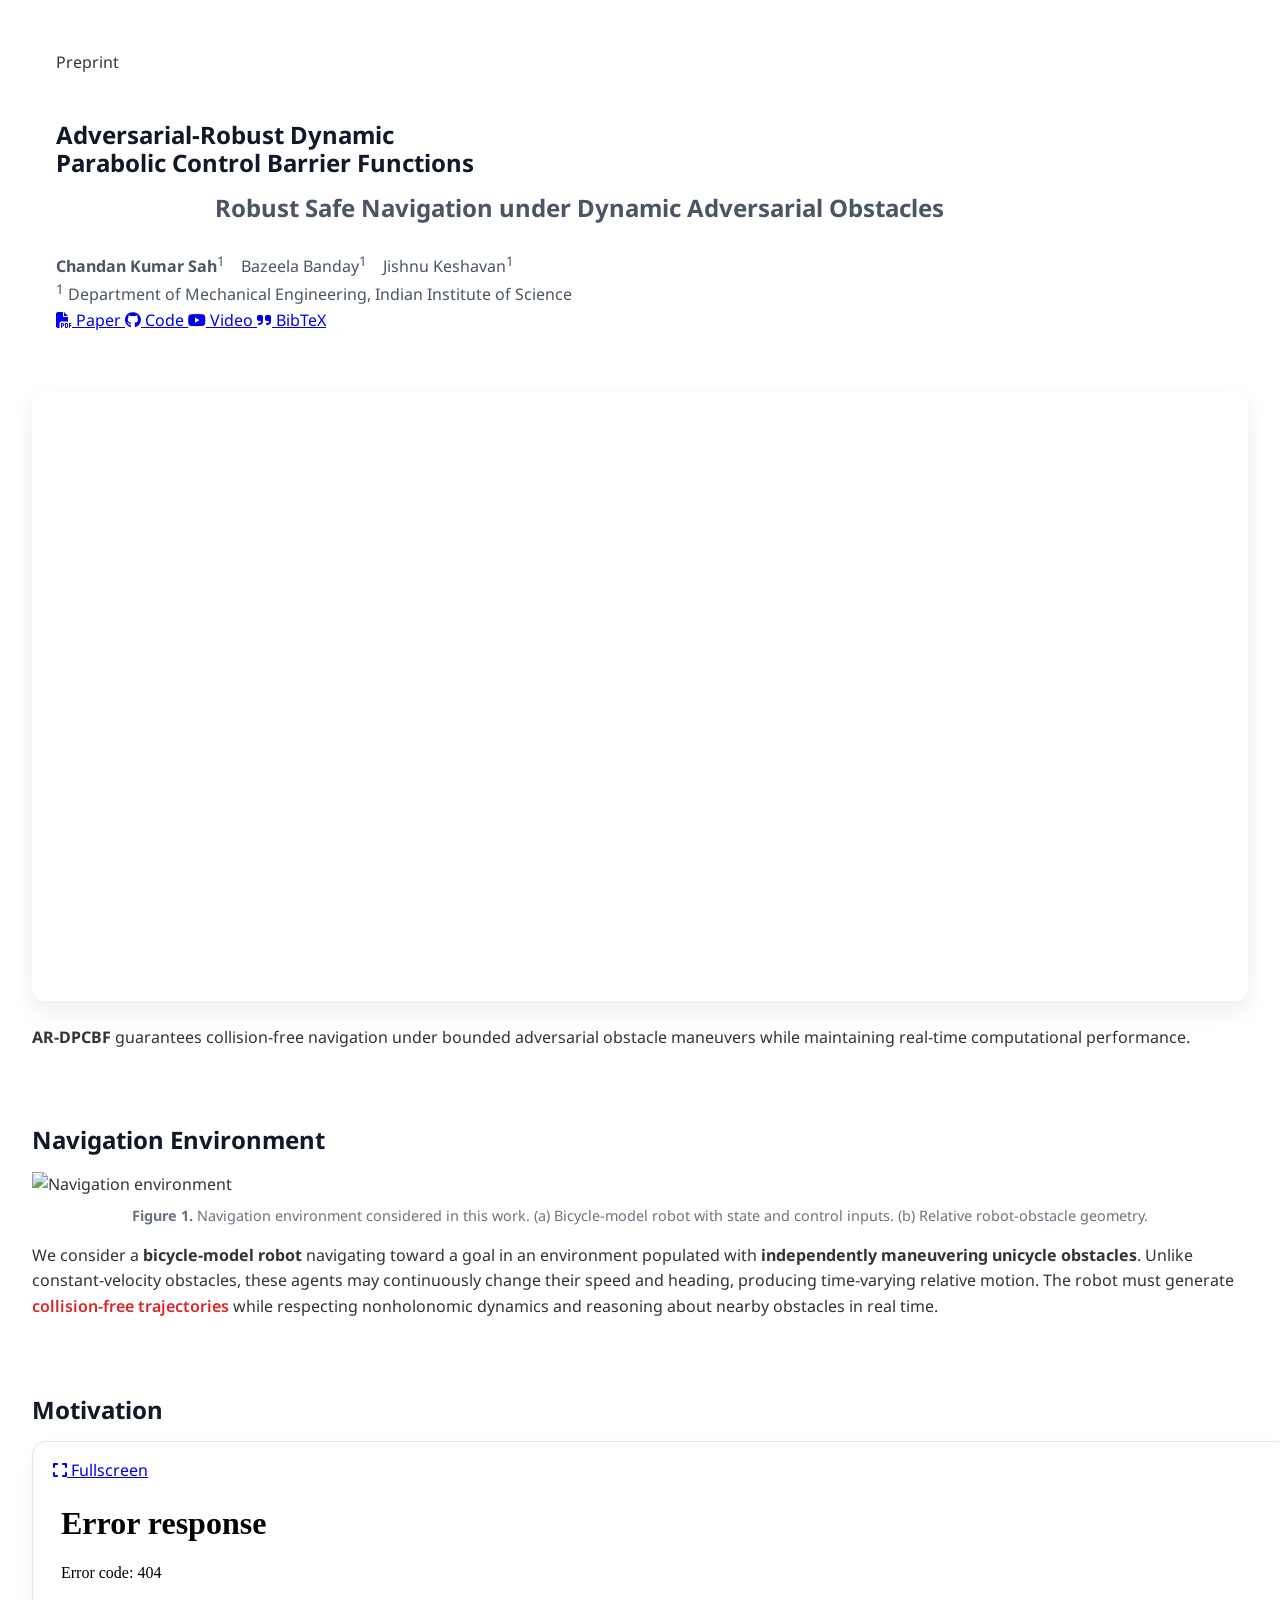
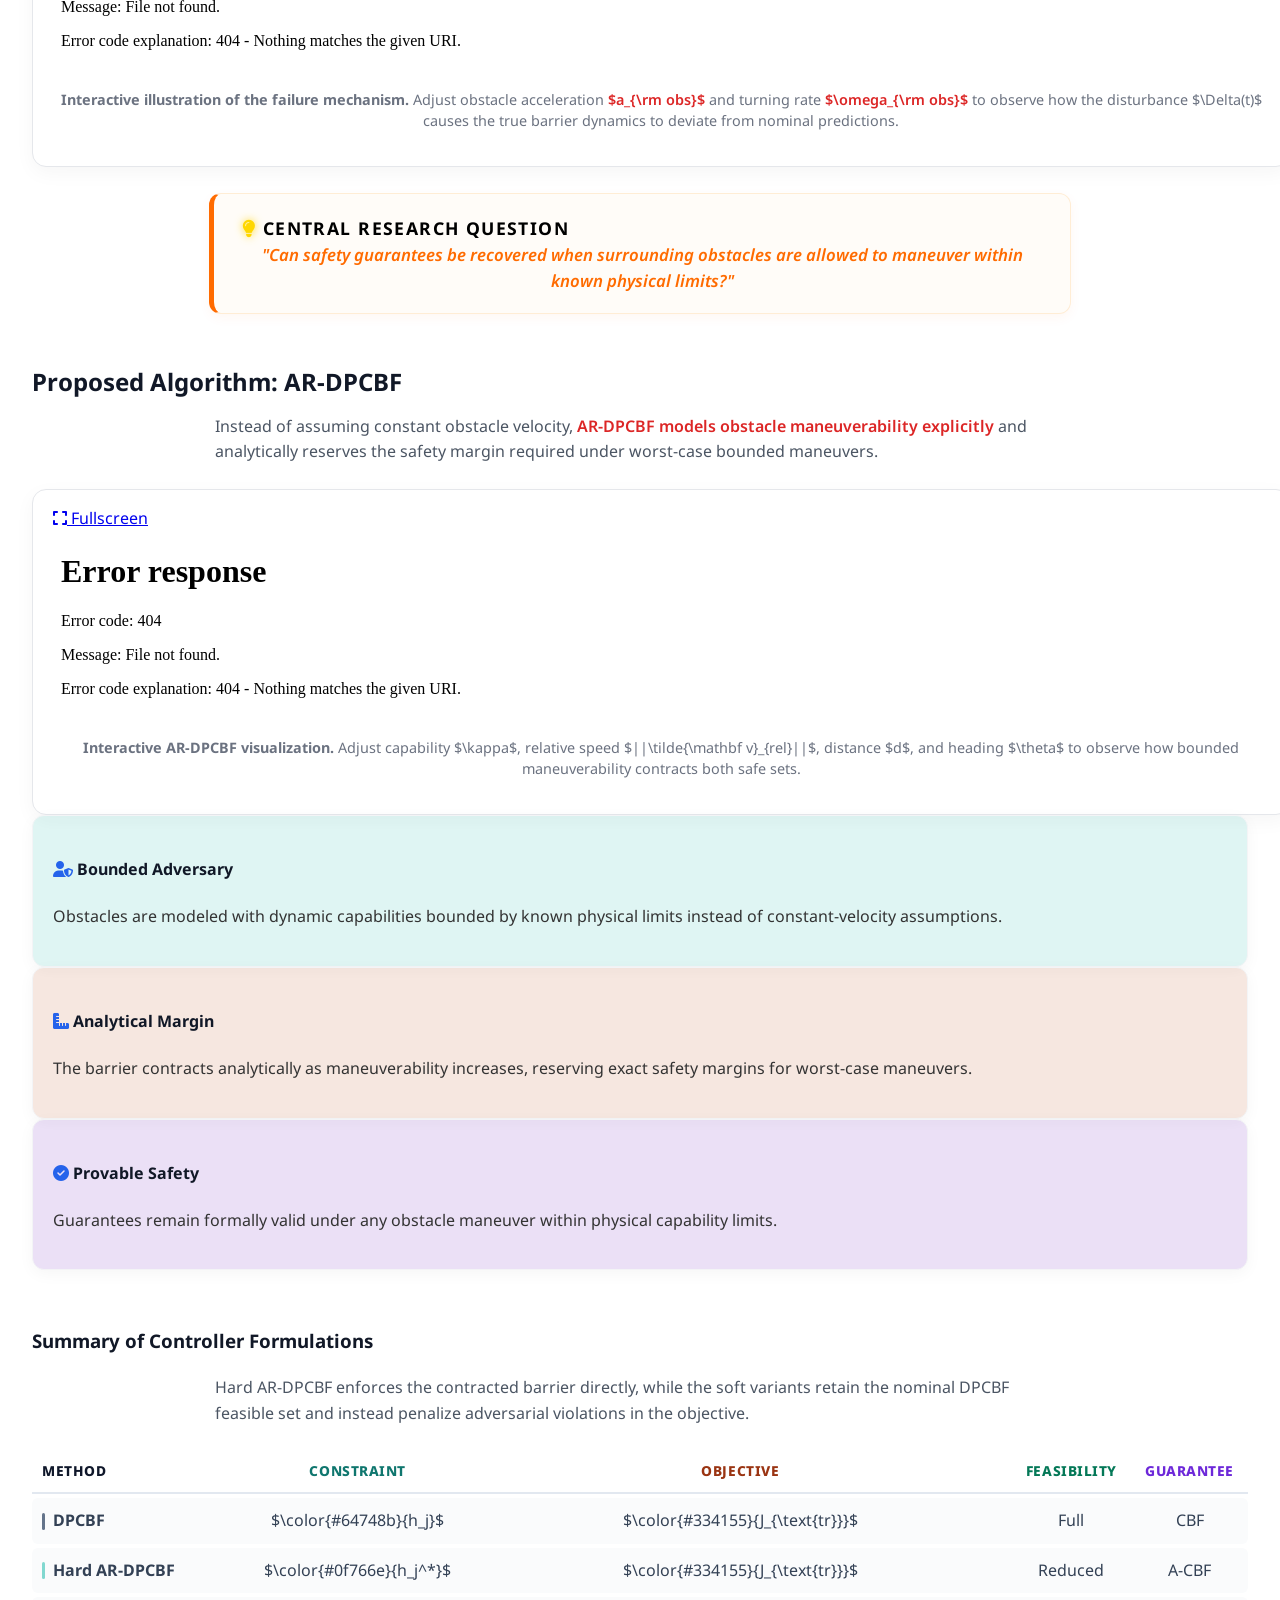
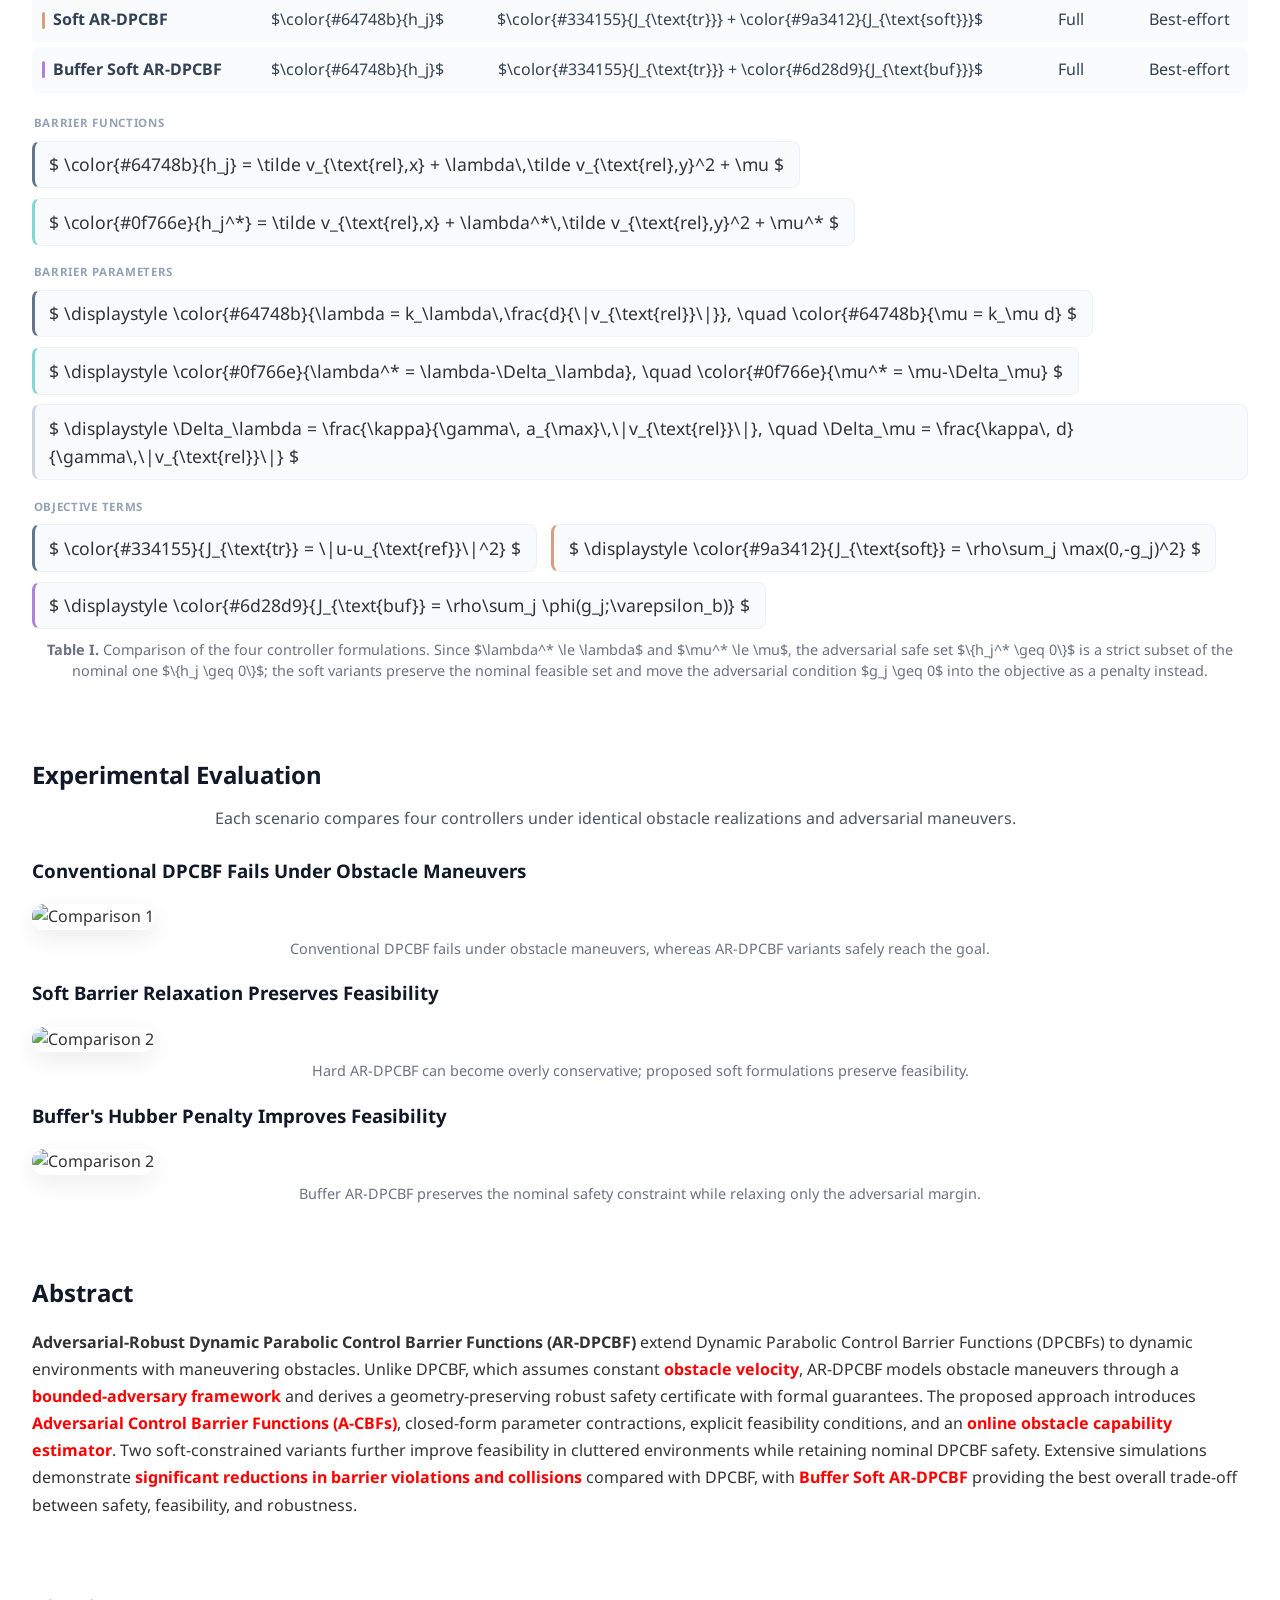
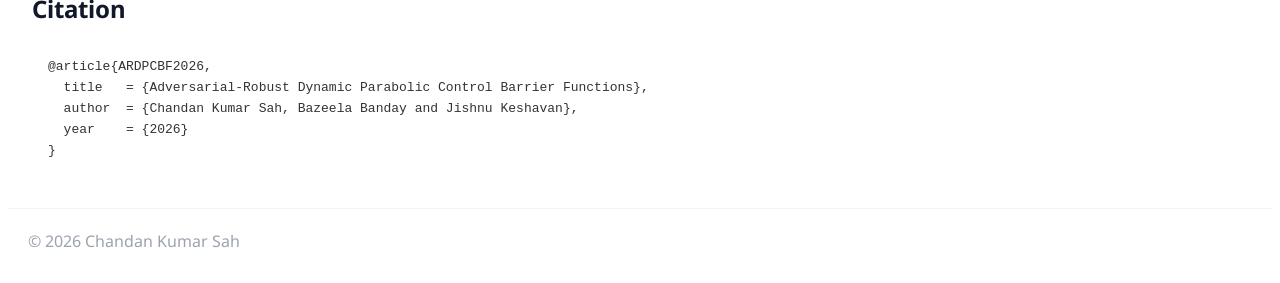
==== index2.html @ af4da51c "Initial project page" ====
<!DOCTYPE html>
<html lang="en">

<head>
    <!-- MathJax -->
    <script>
    window.MathJax = {
      tex: {
        inlineMath: [['$', '$'], ['\\(', '\\)']],
        displayMath: [['$$', '$$'], ['\\[', '\\]']]
      },
      svg: {
        fontCache: 'global'
      }
    };
    </script>
    
    <script
      id="MathJax-script"
      async
      src="https://cdn.jsdelivr.net/npm/mathjax@3/es5/tex-svg.js">
    </script>

    <meta charset="UTF-8">
    <meta name="viewport" content="width=device-width, initial-scale=1">

    <title>Adversarial-Robust Dynamic Parabolic Control Barrier Functions</title>

    <meta name="description"
          content="Project page for Adversarial-Robust Dynamic Parabolic Control Barrier Functions">

    <!-- Fonts -->
    <link href="https://fonts.googleapis.com/css?family=Google+Sans|Noto+Sans|Castoro" rel="stylesheet">

    <!-- Bulma -->
    <link rel="stylesheet" href="https://cdn.jsdelivr.net/npm/bulma@0.9.4/css/bulma.min.css">

    <!-- Font Awesome -->
    <link rel="stylesheet" href="https://cdnjs.cloudflare.com/ajax/libs/font-awesome/6.6.0/css/all.min.css">

    <!-- Academicons -->
    <link rel="stylesheet" href="https://cdn.jsdelivr.net/gh/jpswalsh/academicons@1/css/academicons.min.css">

    <!-- Custom CSS -->
    <link rel="stylesheet" href="static/css/style.css">

    <!-- Controller Variants Table (scoped styles) -->
    <style>
        .cv-table-wrap {
            margin-top: 3.5rem;
        }

        .cv-table {
            width: 100%;
            border-collapse: separate;
            border-spacing: 0 4px;
        }

        .cv-table th {
            font-weight: 800;
            text-transform: uppercase;
            font-size: 0.86rem;
            letter-spacing: 0.04em;
            border-bottom: 2px solid #e2e8f0;
            padding: 6px 10px 10px 10px;
            text-align: center;
        }

        .cv-table th.cv-col-method { text-align: left; color: #0f172a; }
        .cv-table th.cv-col-constraint { color: #0f766e; }
        .cv-table th.cv-col-objective { color: #9a3412; }
        .cv-table th.cv-col-feasibility { color: #047857; }
        .cv-table th.cv-col-guarantee { color: #6d28d9; }

        .cv-table td {
            padding: 10px 10px;
            vertical-align: middle;
            text-align: center;
            color: #334155;
            font-size: 1rem;
            background-color: #fafbfc;
        }

        .cv-table tbody tr td:first-child { border-top-left-radius: 6px; border-bottom-left-radius: 6px; text-align: left; }
        .cv-table tbody tr td:last-child { border-top-right-radius: 6px; border-bottom-right-radius: 6px; }

        .cv-method-cell { display: flex; align-items: center; gap: 8px; }
        .cv-bar { width: 3px; height: 17px; border-radius: 2px; flex-shrink: 0; }
        .cv-bar.dpcbf { background-color: #64748b; }
        .cv-bar.hard  { background-color: rgb(129, 216, 208); }
        .cv-bar.soft  { background-color: rgb(217, 158, 130); }
        .cv-bar.buf   { background-color: rgb(174, 130, 217); }

        .cv-eq-group {
            display: flex;
            flex-wrap: wrap;
            gap: 0.6rem 0.9rem;
            margin-bottom: 0.6rem;
        }

        .cv-eq-pill {
            background: #f8fafc;
            border: 1px solid #eef1f5;
            border-radius: 8px;
            padding: 0.55rem 0.9rem;
            font-size: 1.1rem;
            line-height: 1.6;
            display: flex;
            align-items: center;
        }

        .cv-eq-pill.dpcbf { border-left: 3px solid #64748b; }
        .cv-eq-pill.hard  { border-left: 3px solid rgb(129, 216, 208); }
        .cv-eq-pill.soft  { border-left: 3px solid rgb(217, 158, 130); }
        .cv-eq-pill.buf   { border-left: 3px solid rgb(174, 130, 217); }
        .cv-eq-pill.neutral { border-left: 3px solid #cbd5e1; }

        .cv-section-label {
            font-size: 0.72rem;
            font-weight: 700;
            text-transform: uppercase;
            letter-spacing: 0.06em;
            color: #94a3b8;
            margin: 1.1rem 0 0.5rem 0.1rem;
        }
    </style>
</head>

<body>

<!-- HERO -->
<section class="hero section-compact">
    <div class="hero-body">
        <div class="container is-max-desktop has-text-centered">
            <span class="tag is-info is-medium is-rounded">Preprint</span>
            <br><br>

            <h1 class="title is-1 publication-title">
                Adversarial-Robust Dynamic<br>Parabolic Control Barrier Functions
            </h1>

            <h2 class="subtitle is-4">
                Robust Safe Navigation under Dynamic Adversarial Obstacles
            </h2>

            <!-- Authors -->
            <div class="is-size-5 publication-authors">
                <span class="author-block"><strong>Chandan Kumar Sah</strong><sup>1</sup></span>
                &nbsp;&nbsp;
                <span class="author-block">Bazeela Banday<sup>1</sup></span>
                &nbsp;&nbsp;
                <span class="author-block">Jishnu Keshavan<sup>1</sup></span>
            </div>

            <div class="is-size-5 publication-authors mt-2">
                <sup>1</sup> Department of Mechanical Engineering, Indian Institute of Science
            </div>

            <!-- Buttons -->
            <div class="buttons is-centered mt-4">
                <a href="#" class="button is-dark is-rounded">
                    <span class="icon"><i class="fas fa-file-pdf"></i></span>
                    <span>Paper</span>
                </a>
                <a href="#" class="button is-dark is-rounded">
                    <span class="icon"><i class="fab fa-github"></i></span>
                    <span>Code</span>
                </a>
                <a href="#" class="button is-dark is-rounded">
                    <span class="icon"><i class="fab fa-youtube"></i></span>
                    <span>Video</span>
                </a>
                <a href="#citation" class="button is-dark is-rounded">
                    <span class="icon"><i class="fas fa-quote-right"></i></span>
                    <span>BibTeX</span>
                </a>
            </div>
        </div>
    </div>
</section>

<!-- HERO VIDEO -->
<section class="section section-compact pt-0">
    <div class="container is-max-desktop">
        <video class="teaser-video" autoplay muted loop playsinline preload="auto">
            <source src="static/videos/hero_buffer.mp4" type="video/mp4">
            Your browser does not support the video tag.
        </video>
        <p class="has-text-centered is-size-5 mt-3">
            <strong>AR-DPCBF</strong> guarantees collision-free navigation under bounded adversarial obstacle maneuvers while maintaining real-time computational performance.
        </p>
    </div>
</section>

<!-- NAVIGATION ENVIRONMENT -->
<section class="section section-compact" id="problem-setup">
    <div class="container is-max-desktop">
        <h2 class="title is-3 has-text-centered">Navigation Environment</h2>
        <div class="columns is-vcentered">
            <!-- Figure -->
            <div class="column is-6">
                <img src="static/images/bicycle_kinematics_combined.png" alt="Navigation environment">
                <p class="figure-caption">
                    <strong>Figure 1.</strong> Navigation environment considered in this work.
                    (a) Bicycle-model robot with state and control inputs.
                    (b) Relative robot-obstacle geometry.
                </p>
            </div>

            <!-- Text -->
            <div class="column is-6">
                <p class="content is-medium has-text-justified">
                    We consider a <strong>bicycle-model robot</strong> navigating toward a goal in an environment populated with <strong>independently maneuvering unicycle obstacles</strong>. Unlike constant-velocity obstacles, these agents may continuously change their speed and heading, producing time-varying relative motion. The robot must generate <span class="highlight">collision-free trajectories</span> while respecting nonholonomic dynamics and reasoning about nearby obstacles in real time.
                </p>
            </div>
        </div>
    </div>
</section>

<!-- MOTIVATION TITLE & INTERACTIVE MOTIVATION -->
<section class="section section-compact pt-5" id="motivation">
    <div class="container is-max-desktop">
        <h2 class="title is-3 has-text-centered mb-5">Motivation</h2>
        <div class="interactive-card">
            <div class="level is-mobile mb-2">
                <div class="level-left"></div>
                <div class="level-right">
                    <a href="static/interactive/motivation_updated.html" target="_blank" class="button is-light is-small is-rounded">
                        <span class="icon"><i class="fas fa-expand"></i></span>
                        <span>Fullscreen</span>
                    </a>
                </div>
            </div>

            <iframe src="static/interactive/motivation_updated.html" class="interactive-frame" scrolling="no" style="overflow: hidden;" loading="lazy"></iframe>

            <p class="figure-caption mt-3">
                <strong>Interactive illustration of the failure mechanism.</strong> Adjust obstacle acceleration <span class="highlight">$a_{\rm obs}$</span> and turning rate <span class="highlight">$\omega_{\rm obs}$</span> to observe how the disturbance $\Delta(t)$ causes the true barrier dynamics to deviate from nominal predictions.
            </p>
        </div>
    </div>
</section>

<!-- HIGHLIGHTED CENTRAL QUESTION CALLOUT -->
<section class="section py-5">
    <div class="container is-max-desktop">
        <div class="question-callout py-5 my-4">
            <div class="has-text-centered mb-3">
                <span class="uppercase-label" style="color: #000000; font-size: 1.1rem;">
                    <i class="fas fa-lightbulb mr-2" style="color: #FFD700; text-shadow: 0 0 8px rgba(255, 215, 0, 0.8);"></i> Central Research Question
                </span>
            </div>
            <h3 class="callout-question has-text-centered" style="color: #000000; font-size: 1.65rem; line-height: 1.5;">
                "Can safety guarantees be recovered when surrounding obstacles are allowed to maneuver within known physical limits?"
            </h3>
        </div>
    </div>
</section>

<!-- PROPOSED ALGORITHM: AR-DPCBF -->
<section class="section section-compact py-6" id="insight">
    <div class="container is-max-desktop">
        <h2 class="title is-3 has-text-centered mb-5" style="margin-top: 1.5rem;">Proposed Algorithm: AR-DPCBF</h2>
        <p class="subtitle has-text-centered insight-subtitle mb-6" style="line-height: 1.6;">
            Instead of assuming constant obstacle velocity, <span class="highlight">AR-DPCBF models obstacle maneuverability explicitly</span> and analytically reserves the safety margin required under worst-case bounded maneuvers.
        </p>

        <!-- Interactive Visualization Card -->
        <div class="interactive-card">
            <div class="level is-mobile mb-2">
                <div class="level-left"></div>
                <div class="level-right">
                    <a href="static/interactive/ar_dpcbf_variation_embed_updated.html" target="_blank" class="button is-light is-small is-rounded">
                        <span class="icon"><i class="fas fa-expand"></i></span>
                        <span>Fullscreen</span>
                    </a>
                </div>
            </div>

            <iframe src="static/interactive/ar_dpcbf_variation_embed_updated.html" class="interactive-frame frame-large" scrolling="no" style="overflow: hidden;" loading="lazy"></iframe>

            <p class="figure-caption mt-3">
                <strong>Interactive AR-DPCBF visualization.</strong> Adjust capability $\kappa$, relative speed $||\tilde{\mathbf v}_{rel}||$, distance $d$, and heading $\theta$ to observe how bounded maneuverability contracts both safe sets.
            </p>
        </div>

        <!-- Three Key Ideas -->
        <div class="columns is-variable is-4 mt-5">
            <div class="column">
                <div class="box insight-box p-5" style="background-color: rgba(129, 216, 208, 0.25);">
                    <h4 class="title is-5 mb-3"><i class="fas fa-user-shield text-accent mr-1"></i> Bounded Adversary</h4>
                    <p style="line-height: 1.6;">Obstacles are modeled with dynamic capabilities bounded by known physical limits instead of constant-velocity assumptions.</p>
                </div>
            </div>
            <div class="column">
                <div class="box insight-box p-5" style="background-color: rgba(217, 158, 130, 0.25);">
                    <h4 class="title is-5 mb-3"><i class="fas fa-ruler-combined text-accent mr-1"></i> Analytical Margin</h4>
                    <p style="line-height: 1.6;">The barrier contracts analytically as maneuverability increases, reserving exact safety margins for worst-case maneuvers.</p>
                </div>
            </div>
            <div class="column">
                <div class="box insight-box p-5" style="background-color: rgba(174, 130, 217, 0.25);">
                    <h4 class="title is-5 mb-3"><i class="fas fa-check-circle text-accent mr-1"></i> Provable Safety</h4>
                    <p style="line-height: 1.6;">Guarantees remain formally valid under any obstacle maneuver within physical capability limits.</p>
                </div>
            </div>
        </div>

        <!-- Controller Variants Summary Table -->
        <div class="cv-table-wrap">
            <h3 class="title is-4 has-text-centered mb-3">Summary of Controller Formulations</h3>
            <p class="subtitle has-text-centered insight-subtitle mb-5" style="line-height: 1.6;">
                Hard AR-DPCBF enforces the contracted barrier directly, while the soft variants retain the nominal DPCBF feasible set and instead penalize adversarial violations in the objective.
            </p>

            <div class="table-container">
                <table class="cv-table">
                    <thead>
                        <tr>
                            <th class="cv-col-method">Method</th>
                            <th class="cv-col-constraint">Constraint</th>
                            <th class="cv-col-objective">Objective</th>
                            <th class="cv-col-feasibility">Feasibility</th>
                            <th class="cv-col-guarantee">Guarantee</th>
                        </tr>
                    </thead>
                    <tbody>
                        <tr>
                            <td><div class="cv-method-cell"><span class="cv-bar dpcbf"></span><strong>DPCBF</strong></div></td>
                            <td>$\color{#64748b}{h_j}$</td>
                            <td>$\color{#334155}{J_{\text{tr}}}$</td>
                            <td><span class="tag is-success is-light">Full</span></td>
                            <td>CBF</td>
                        </tr>
                        <tr>
                            <td><div class="cv-method-cell"><span class="cv-bar hard"></span><strong>Hard AR-DPCBF</strong></div></td>
                            <td>$\color{#0f766e}{h_j^*}$</td>
                            <td>$\color{#334155}{J_{\text{tr}}}$</td>
                            <td><span class="tag is-warning is-light">Reduced</span></td>
                            <td>A-CBF</td>
                        </tr>
                        <tr>
                            <td><div class="cv-method-cell"><span class="cv-bar soft"></span><strong>Soft AR-DPCBF</strong></div></td>
                            <td>$\color{#64748b}{h_j}$</td>
                            <td>$\color{#334155}{J_{\text{tr}}} + \color{#9a3412}{J_{\text{soft}}}$</td>
                            <td><span class="tag is-success is-light">Full</span></td>
                            <td>Best-effort</td>
                        </tr>
                        <tr>
                            <td><div class="cv-method-cell"><span class="cv-bar buf"></span><strong>Buffer Soft AR-DPCBF</strong></div></td>
                            <td>$\color{#64748b}{h_j}$</td>
                            <td>$\color{#334155}{J_{\text{tr}}} + \color{#6d28d9}{J_{\text{buf}}}$</td>
                            <td><span class="tag is-success is-light">Full</span></td>
                            <td>Best-effort</td>
                        </tr>
                    </tbody>
                </table>
            </div>

            <p class="cv-section-label">Barrier functions</p>
            <div class="cv-eq-group">
                <div class="cv-eq-pill dpcbf">$ \color{#64748b}{h_j} = \tilde v_{\text{rel},x} + \lambda\,\tilde v_{\text{rel},y}^2 + \mu $</div>
                <div class="cv-eq-pill hard">$ \color{#0f766e}{h_j^*} = \tilde v_{\text{rel},x} + \lambda^*\,\tilde v_{\text{rel},y}^2 + \mu^* $</div>
            </div>

            <p class="cv-section-label">Barrier parameters</p>
            <div class="cv-eq-group">
                <div class="cv-eq-pill dpcbf">$ \displaystyle \color{#64748b}{\lambda = k_\lambda\,\frac{d}{\|v_{\text{rel}}\|}}, \quad \color{#64748b}{\mu = k_\mu d} $</div>
                <div class="cv-eq-pill hard">$ \displaystyle \color{#0f766e}{\lambda^* = \lambda-\Delta_\lambda}, \quad \color{#0f766e}{\mu^* = \mu-\Delta_\mu} $</div>
                <div class="cv-eq-pill neutral">$ \displaystyle \Delta_\lambda = \frac{\kappa}{\gamma\, a_{\max}\,\|v_{\text{rel}}\|}, \quad \Delta_\mu = \frac{\kappa\, d}{\gamma\,\|v_{\text{rel}}\|} $</div>
            </div>

            <p class="cv-section-label">Objective terms</p>
            <div class="cv-eq-group">
                <div class="cv-eq-pill dpcbf">$ \color{#334155}{J_{\text{tr}} = \|u-u_{\text{ref}}\|^2} $</div>
                <div class="cv-eq-pill soft">$ \displaystyle \color{#9a3412}{J_{\text{soft}} = \rho\sum_j \max(0,-g_j)^2} $</div>
                <div class="cv-eq-pill buf">$ \displaystyle \color{#6d28d9}{J_{\text{buf}} = \rho\sum_j \phi(g_j;\varepsilon_b)} $</div>
            </div>

            <p class="figure-caption mt-4">
                <strong>Table I.</strong> Comparison of the four controller formulations. Since $\lambda^* \le \lambda$ and $\mu^* \le \mu$, the adversarial safe set $\{h_j^* \geq 0\}$ is a strict subset of the nominal one $\{h_j \geq 0\}$; the soft variants preserve the nominal feasible set and move the adversarial condition $g_j \geq 0$ into the objective as a penalty instead.
            </p>
        </div>
    </div>
</section>

<!-- EXPERIMENTAL EVALUATION -->
<section class="section section-compact py-6" id="results">
    <div class="container is-max-desktop">
        <h2 class="title is-3 has-text-centered mb-5" style="margin-top: 1.5rem;">Experimental Evaluation</h2>
        <p class="subtitle has-text-centered results-subtitle mb-6" style="line-height: 1.6;">
            Each scenario compares four controllers under identical obstacle realizations and adversarial maneuvers.
        </p>

        <div class="result-card mb-6">
            <h3 class="title is-4 mb-3">Conventional DPCBF Fails Under Obstacle Maneuvers</h3>
            <img src="static/gifs/demo_compare_13.gif" alt="Comparison 1" class="result-gif">
            <p class="figure-caption mt-3">Conventional DPCBF fails under obstacle maneuvers, whereas AR-DPCBF variants safely reach the goal.</p>
        </div>

        <div class="result-card mb-6">
            <h3 class="title is-4 mb-3">Soft Barrier Relaxation Preserves Feasibility</h3>
            <img src="static/gifs/demo_compare_softbuf.gif" alt="Comparison 2" class="result-gif">
            <p class="figure-caption mt-3">Hard AR-DPCBF can become overly conservative; proposed soft formulations preserve feasibility.</p>
        </div>
        <div class="result-card mb-6">
            <h3 class="title is-4 mb-3">Buffer's Hubber Penalty Improves Feasibility</h3>
            <img src="static/gifs/demo_compare_bufonly.gif" alt="Comparison 2" class="result-gif">
            <p class="figure-caption mt-3">Buffer AR-DPCBF preserves the nominal safety constraint while relaxing only the adversarial margin.</p>
        </div>
    </div>
</section>

<!-- ABSTRACT -->
<section class="section section-compact py-6" id="abstract">
    <div class="container is-max-desktop">
        <h2 class="title is-3 has-text-centered mb-5">Abstract</h2>
        <div class="content abstract-content p-5">
            <p class="has-text-justified" style="line-height: 1.7;">
                <strong>Adversarial-Robust Dynamic Parabolic Control Barrier Functions (AR-DPCBF)</strong> extend Dynamic Parabolic Control Barrier Functions (DPCBFs) to dynamic environments with maneuvering obstacles. Unlike DPCBF, which assumes constant <span style="color: #ff0000; font-weight: bold;">obstacle velocity</span>, AR-DPCBF models obstacle maneuvers through a <span style="color: #ff0000; font-weight: bold;">bounded-adversary framework</span> and derives a geometry-preserving robust safety certificate with formal guarantees. The proposed approach introduces <span style="color: #ff0000; font-weight: bold;">Adversarial Control Barrier Functions (A-CBFs)</span>, closed-form parameter contractions, explicit feasibility conditions, and an <span style="color: #ff0000; font-weight: bold;">online obstacle capability estimator</span>. Two soft-constrained variants further improve feasibility in cluttered environments while retaining nominal DPCBF safety. Extensive simulations demonstrate <span style="color: #ff0000; font-weight: bold;">significant reductions in barrier violations and collisions</span> compared with DPCBF, with <span style="color: #ff0000; font-weight: bold;">Buffer Soft AR-DPCBF</span> providing the best overall trade-off between safety, feasibility, and robustness.
            </p>
        </div>
    </div>
</section>

<!-- CITATION -->
<section class="section section-compact py-6" id="citation">
    <div class="container is-max-desktop">
        <h2 class="title is-3 has-text-centered mb-5">Citation</h2>
<pre><code>@article{ARDPCBF2026,
  title   = {Adversarial-Robust Dynamic Parabolic Control Barrier Functions},
  author  = {Chandan Kumar Sah, Bazeela Banday and Jishnu Keshavan},
  year    = {2026}
}</code></pre>
    </div>
</section>

<footer class="footer">
    <div class="content has-text-centered">
        © 2026 Chandan Kumar Sah
    </div>
</footer>

<!-- Automatic Iframe Height Resizer Script -->
<script>
    function autoResizeIframe(iframe) {
        try {
            iframe.style.height = '0px';
            const doc = iframe.contentWindow.document;
            const bodyHeight = doc.body.scrollHeight;
            const htmlHeight = doc.documentElement.scrollHeight;
            const newHeight = Math.max(bodyHeight, htmlHeight);
            iframe.style.height = (newHeight + 15) + 'px';
        } catch (e) {
            console.warn('Iframe auto-resize fallback active');
        }
    }

    window.addEventListener('DOMContentLoaded', () => {
        const iframes = document.querySelectorAll('.interactive-frame');
        iframes.forEach(iframe => {
            iframe.addEventListener('load', () => autoResizeIframe(iframe));
            window.addEventListener('resize', () => autoResizeIframe(iframe));
        });
    });
</script>

</body>
</html>
---- static/css/style.css ----
/* ==========================================================
   AR-DPCBF Project Page - Optimized Stylesheet
   ========================================================== */

html {
    scroll-behavior: smooth;
}

body {
    font-family: "Google Sans", "Noto Sans", sans-serif;
    color: #333;
    background: #ffffff;
    line-height: 1.6;
}

/* Base Section & Spacing Control */
.section-compact {
    padding: 1.1rem 1.5rem !important;
}

.hero-body {
    padding: 1.5rem 1.5rem;
}

.title {
    color: #111827;
    font-weight: 700;
}

.title.is-3 {
    margin-bottom: 0.75rem;
}

.subtitle {
    color: #4b5563;
    max-width: 850px;
    margin: 0 auto 1.5rem auto;
    line-height: 1.5;
}

/* Subtle Inline Highlights */
.highlight {
    color: #dc2626;
    font-weight: 600;
}

.content p {
    margin-bottom: 1rem;
}

/* Hero Section */
.hero {
    background: #fff;
}

.publication-title {
    line-height: 1.2;
    margin-bottom: 0.75rem;
}

.publication-authors {
    color: #4b5563;
}

.teaser-video {
    width: 100%;
    border-radius: 12px;
    box-shadow: 0 8px 24px rgba(0,0,0,.08);
}

.figure-caption {
    margin-top: 0.5rem;
    text-align: center;
    font-size: 0.9rem;
    color: #6b7280;
    line-height: 1.5;
}

/* ==========================================================
   Central Research Question Callout Box (Bright Orange)
   ========================================================== */
.question-callout {
    background: #fffcf8; /* Subtle warm white tint */
    border: 1.5px solid #ffedd5; /* Soft orange outer border */
    border-left: 5px solid #ff6b00; /* Bright orange side accent */
    border-radius: 12px;
    padding: 1.25rem 1.75rem;
    margin: 0.5rem auto;
    box-shadow: 0 4px 12px rgba(255, 107, 0, 0.05);
    max-width: 800px;
}

.uppercase-label {
    text-transform: uppercase;
    font-size: 0.75rem;
    font-weight: 700;
    letter-spacing: 0.08em;
    color: #ea580c; /* Deep orange label */
}

.icon-accent {
    color: #ff6b00; /* Bright orange icon */
}

.callout-question {
    color: #ff6b00 !important; /* Bright orange question text */
    font-size: 1.05rem !important; /* Decreased font size */
    font-weight: 600 !important;
    font-style: italic;
    line-height: 1.5 !important;
    text-align: center;
    margin: 0 !important;
}

/* ==========================================================
   Interactive Cards & Dynamic Iframe Heights
   ========================================================== */
.interactive-card {
    background: #ffffff;
    border: 1px solid #e5e7eb;
    border-radius: 14px;
    padding: 1rem 1.25rem 1.25rem 1.25rem;
    box-shadow: 0 6px 20px rgba(0, 0, 0, 0.04);
    width: 100%;
}

.interactive-frame {
    width: 100%;
    height: 860px; /* Fully displays motivation.html without scrollbar */
    border: none;
    border-radius: 8px;
    background: #ffffff;
    display: block;
    overflow: hidden;
}

/* Increased height for the AR-DPCBF variation embed */
.interactive-frame.frame-large {
    height: 920px;
}

/* ==========================================================
   Boxes, Results & Footer
   ========================================================== */
.box {
    border-radius: 12px;
    box-shadow: 0 4px 16px rgba(0,0,0,.04);
    border: 1px solid #f3f4f6;
}

.insight-box {
    height: 100%;
    padding: 1.25rem;
}

.text-accent {
    color: #2563eb;
}

.result-card {
    background: #ffffff;
}

.result-gif {
    width: 100%;
    border-radius: 12px;
    box-shadow: 0 8px 24px rgba(0,0,0,0.08);
}

/* Static result figures (quantitative sweep plots) shown smaller than the demo GIFs */
.result-figure {
    width: 75%;
    display: block;
    margin: 0 auto;
    border-radius: 12px;
    box-shadow: 0 8px 24px rgba(0,0,0,0.08);
}

pre {
    border-radius: 8px;
    padding: 1rem;
}

.footer {
    background: #ffffff;
    border-top: 1px solid #f3f4f6;
    padding: 1.25rem;
    color: #9ca3af;
}

/* Responsive Adjustments */
@media screen and (max-width: 850px) {
    .section-compact {
        padding: 1rem 1rem !important;
    }
    
    .interactive-frame {
        height: 1050px; /* Automatically expands on smaller screens when controls stack */
    }

    .interactive-frame.frame-large {
        height: 1100px;
    }

    .question-callout {
        padding: 1rem;
    }

    .callout-question {
        font-size: 0.98rem !important;
    }
}
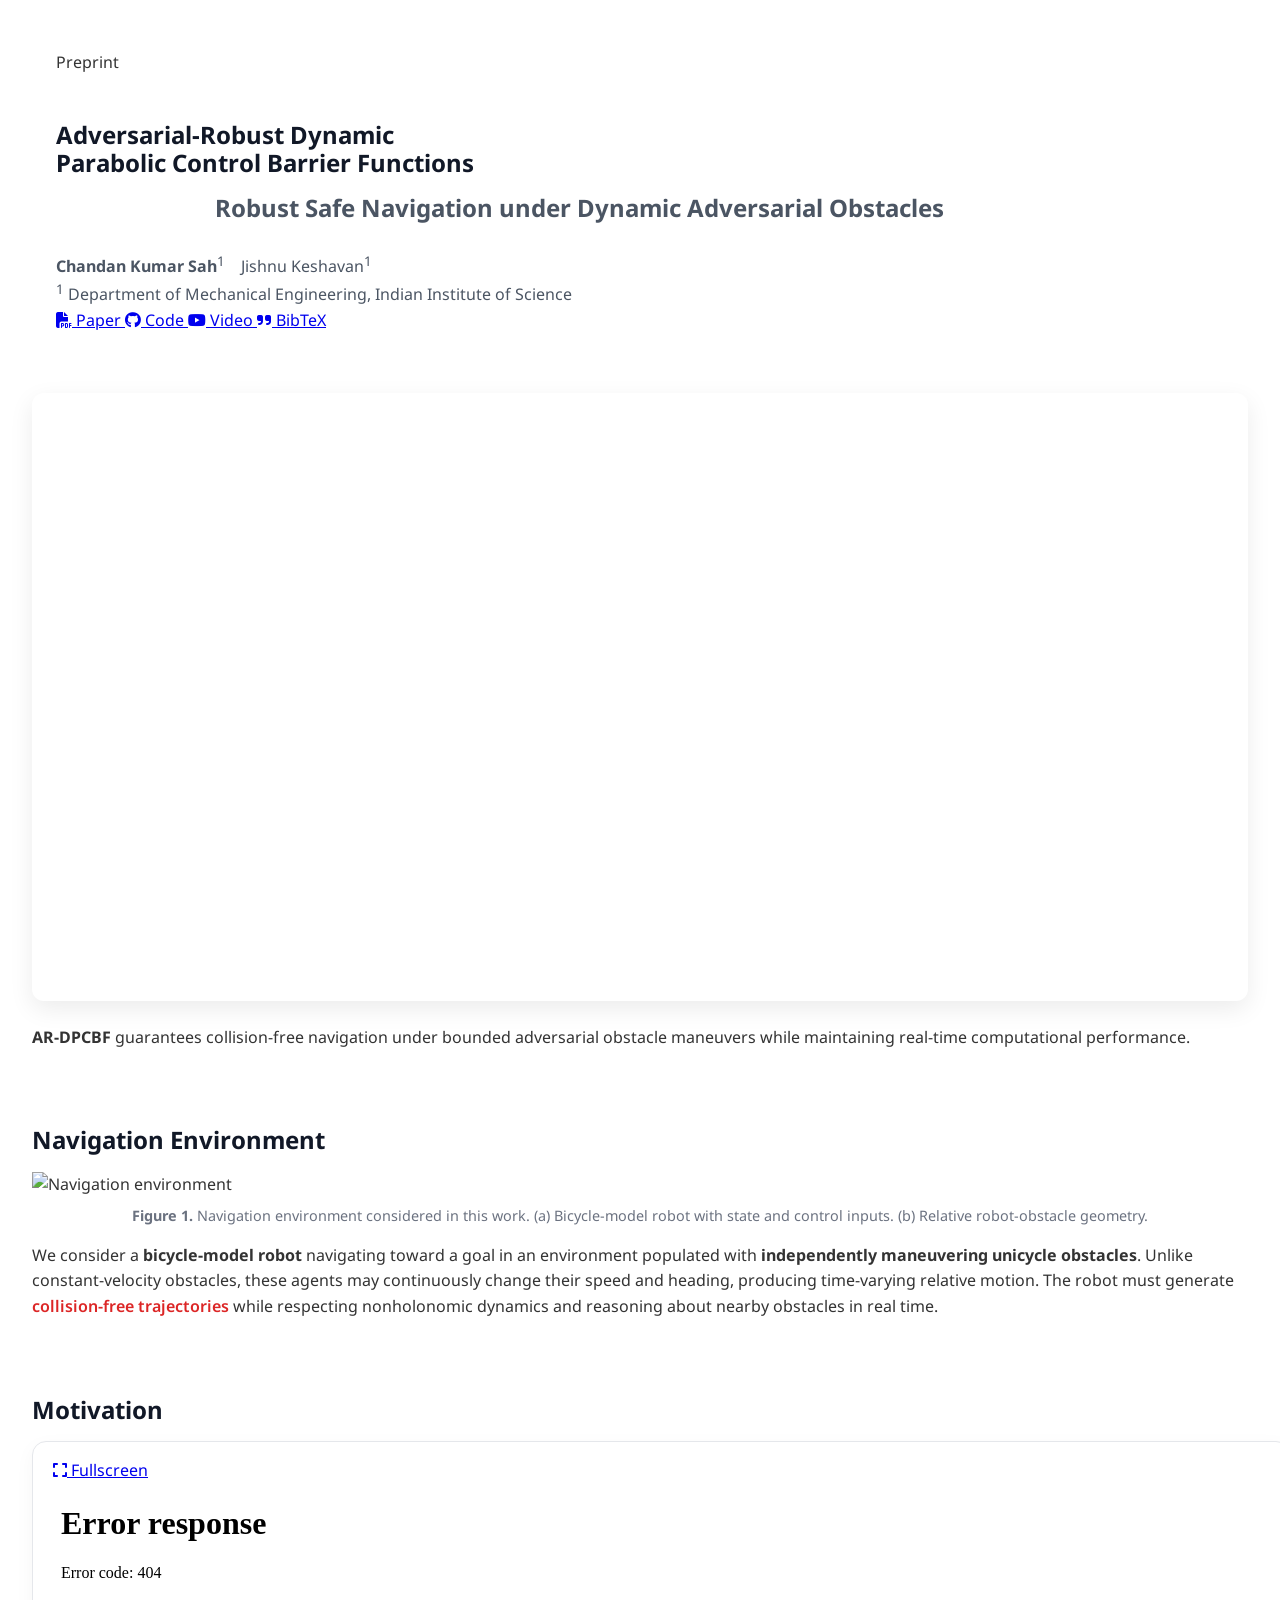
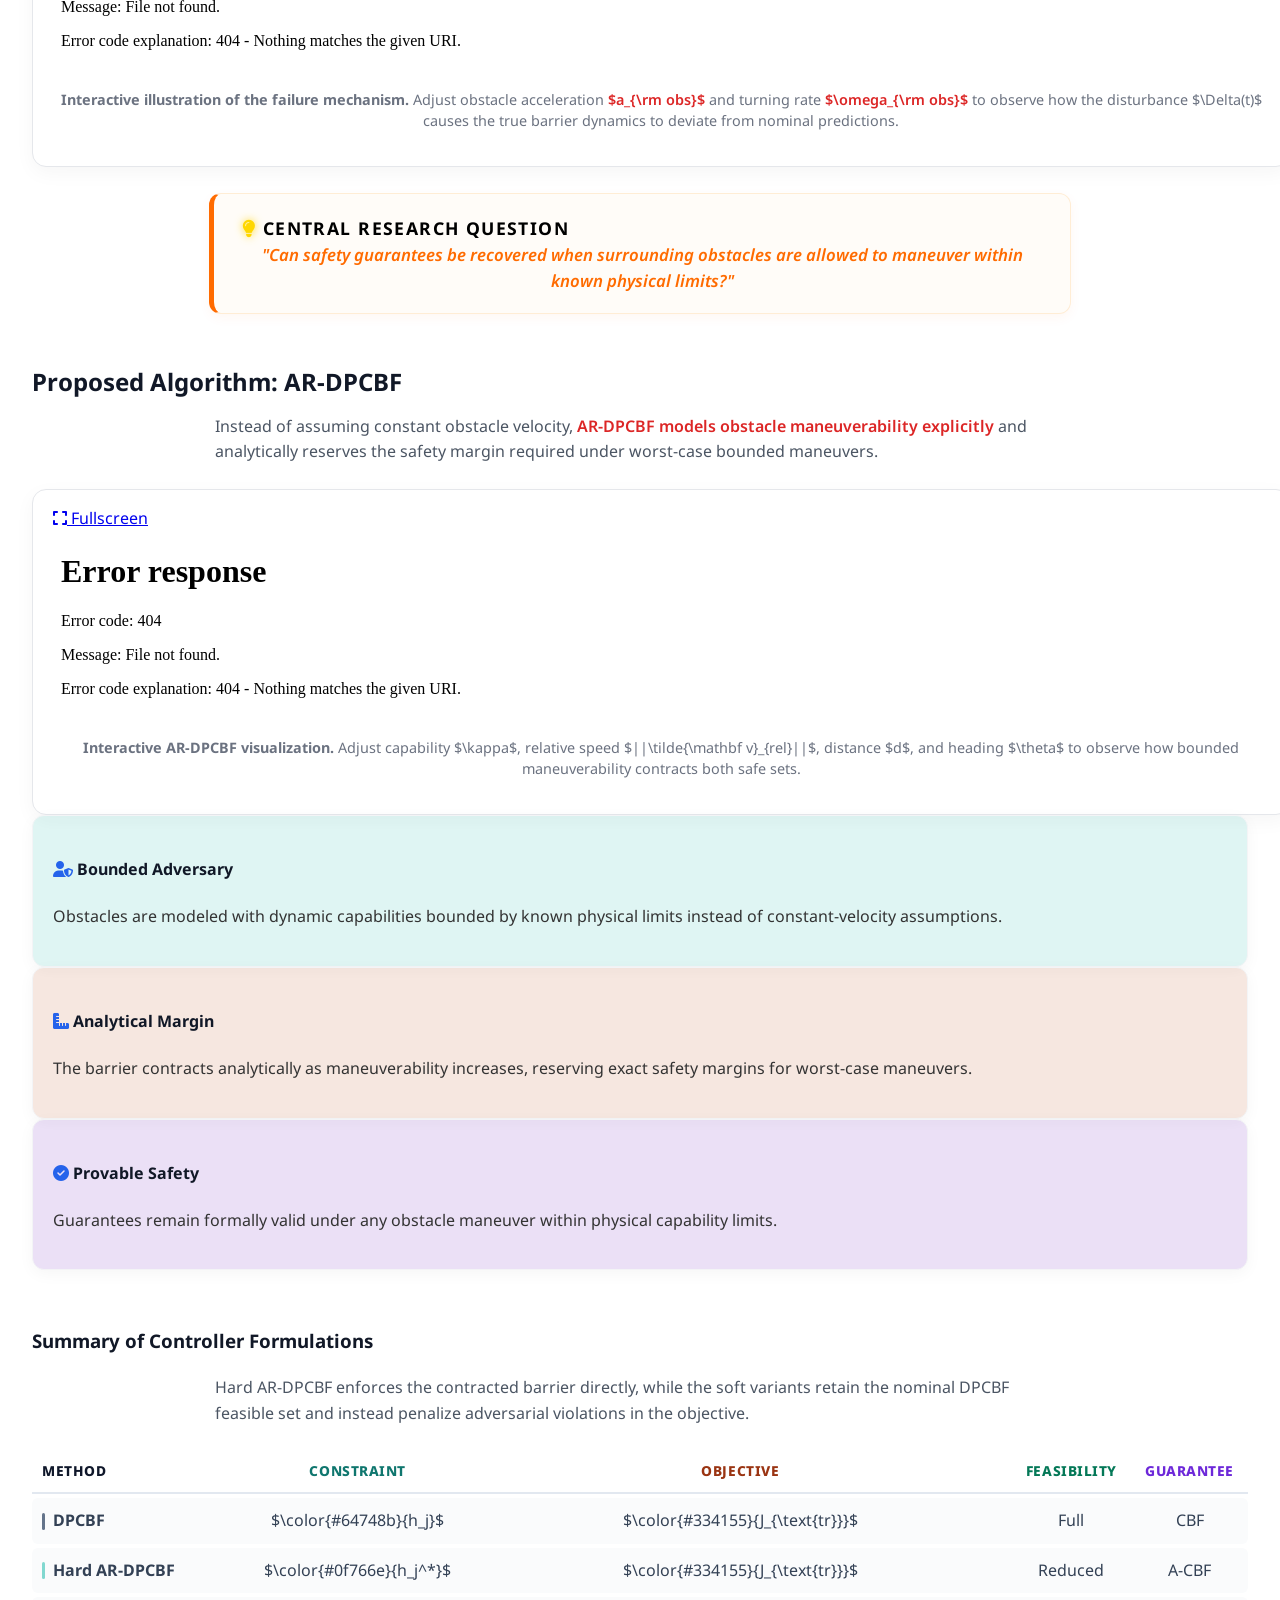
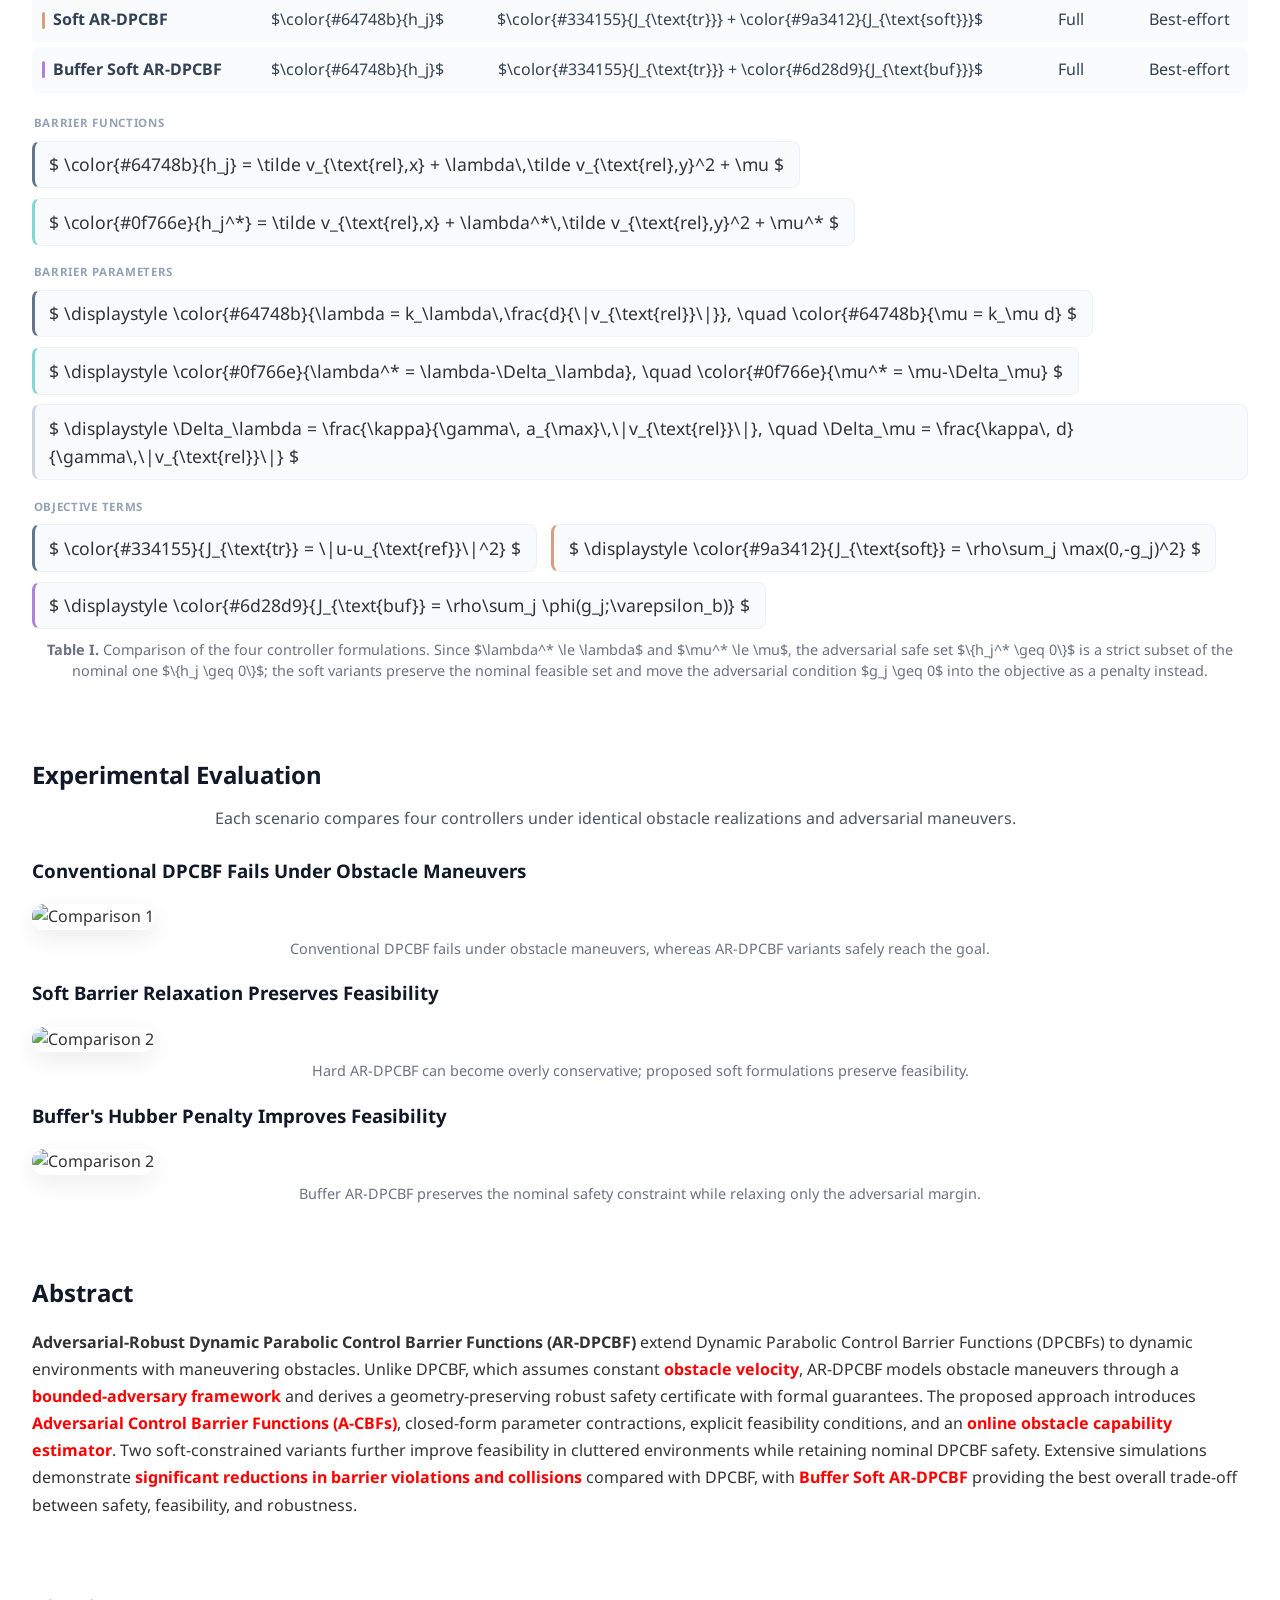
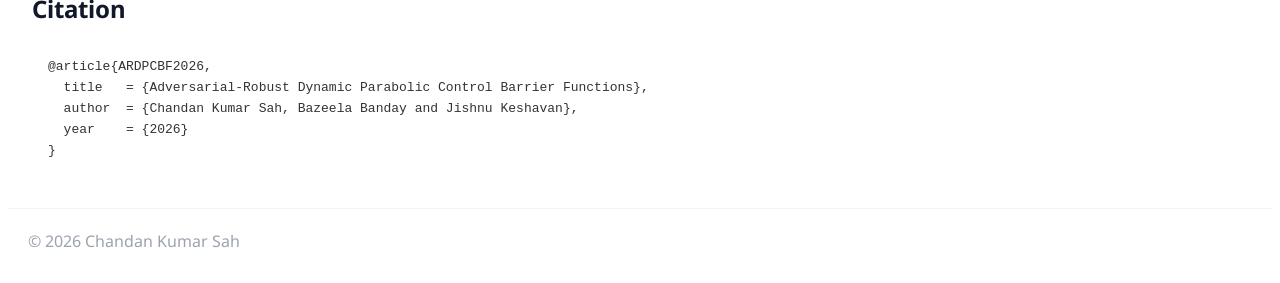
==== commit 83f7ab68: "Update index2.html" ====
--- a/index2.html
+++ b/index2.html
@@ -27,7 +27,7 @@
     <title>Adversarial-Robust Dynamic Parabolic Control Barrier Functions</title>
 
     <meta name="description"
-          content="Project page for Adversarial-Robust Dynamic Parabolic Control Barrier Functions">
+          content="Project page for Exact Feasibility Certification and Optimal Responsibility Allocation for Multi-Robot CBF Safety Filters">
 
     <!-- Fonts -->
     <link href="https://fonts.googleapis.com/css?family=Google+Sans|Noto+Sans|Castoro" rel="stylesheet">
@@ -146,8 +146,8 @@
             <!-- Authors -->
             <div class="is-size-5 publication-authors">
                 <span class="author-block"><strong>Chandan Kumar Sah</strong><sup>1</sup></span>
-                &nbsp;&nbsp;
-                <span class="author-block">Bazeela Banday<sup>1</sup></span>
+                <!-- &nbsp;&nbsp;
+                <span class="author-block">Bazeela Banday<sup>1</sup></span> -->
                 &nbsp;&nbsp;
                 <span class="author-block">Jishnu Keshavan<sup>1</sup></span>
             </div>
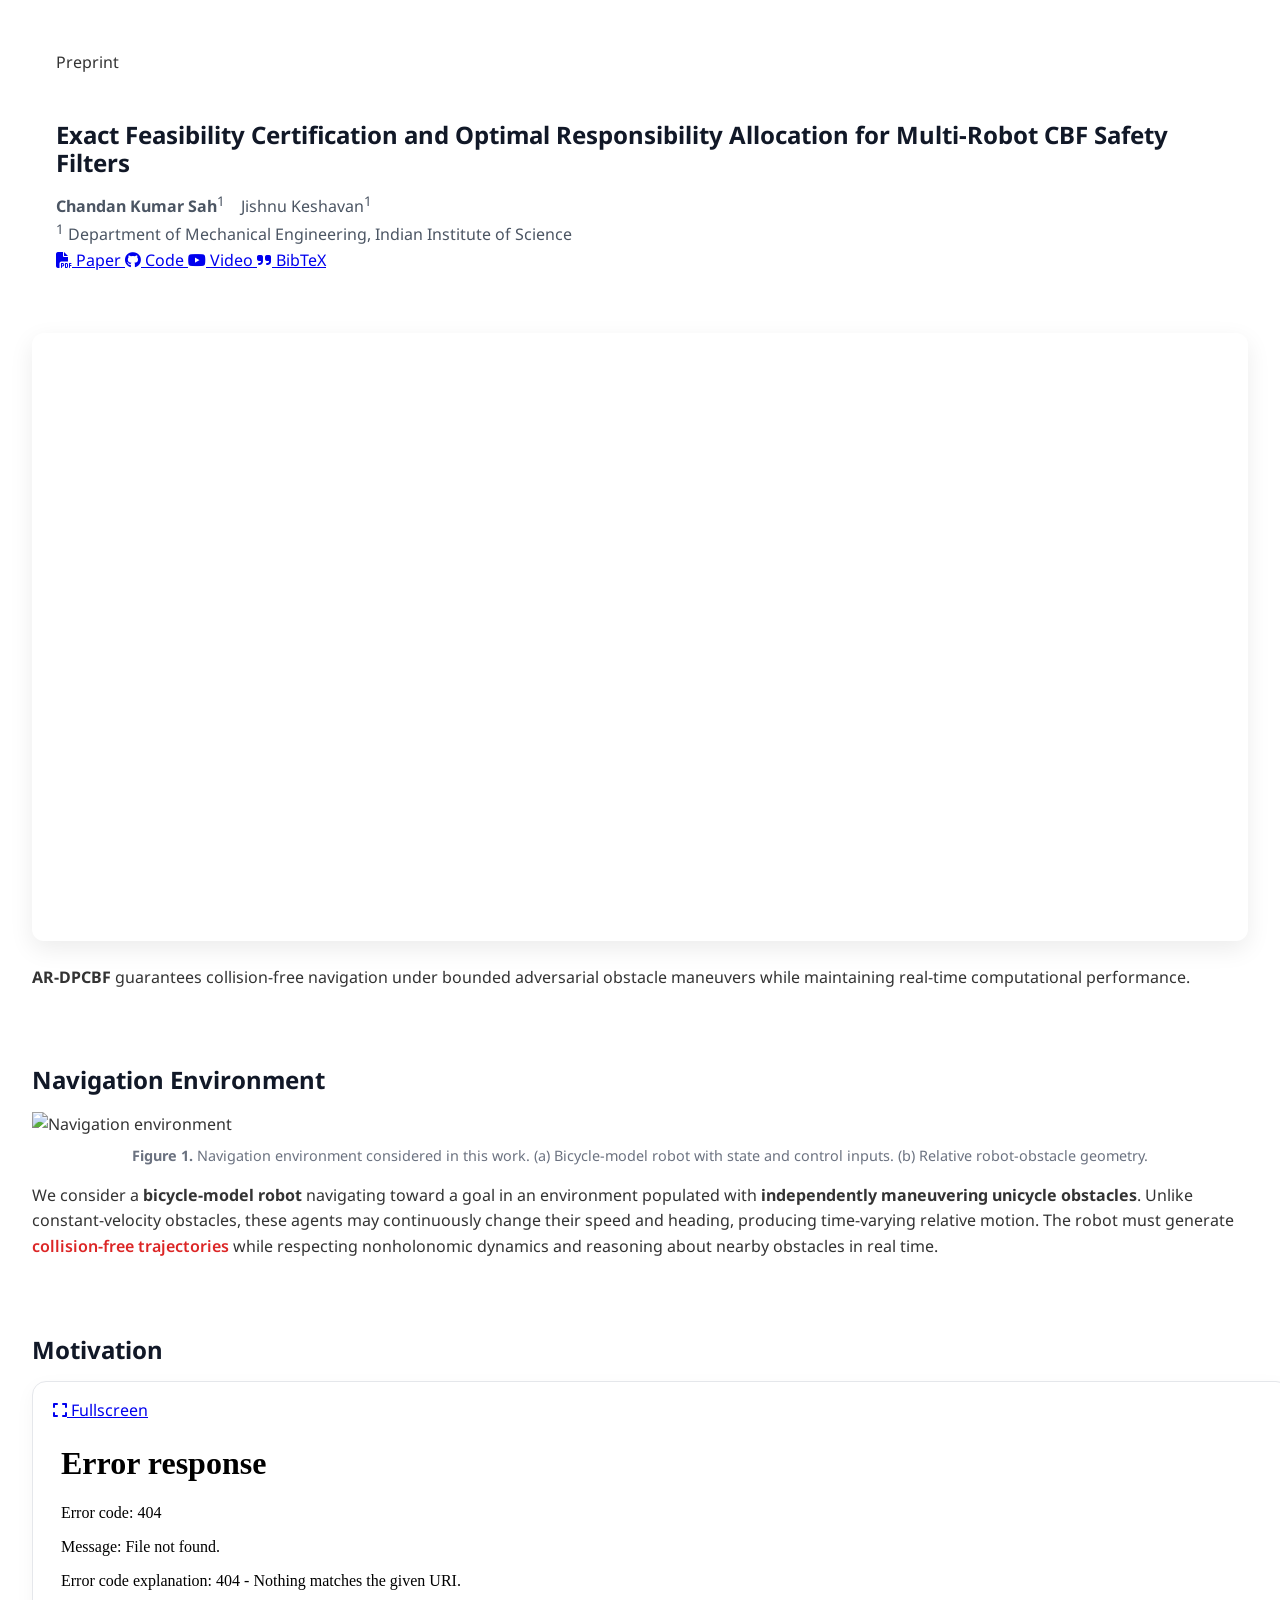
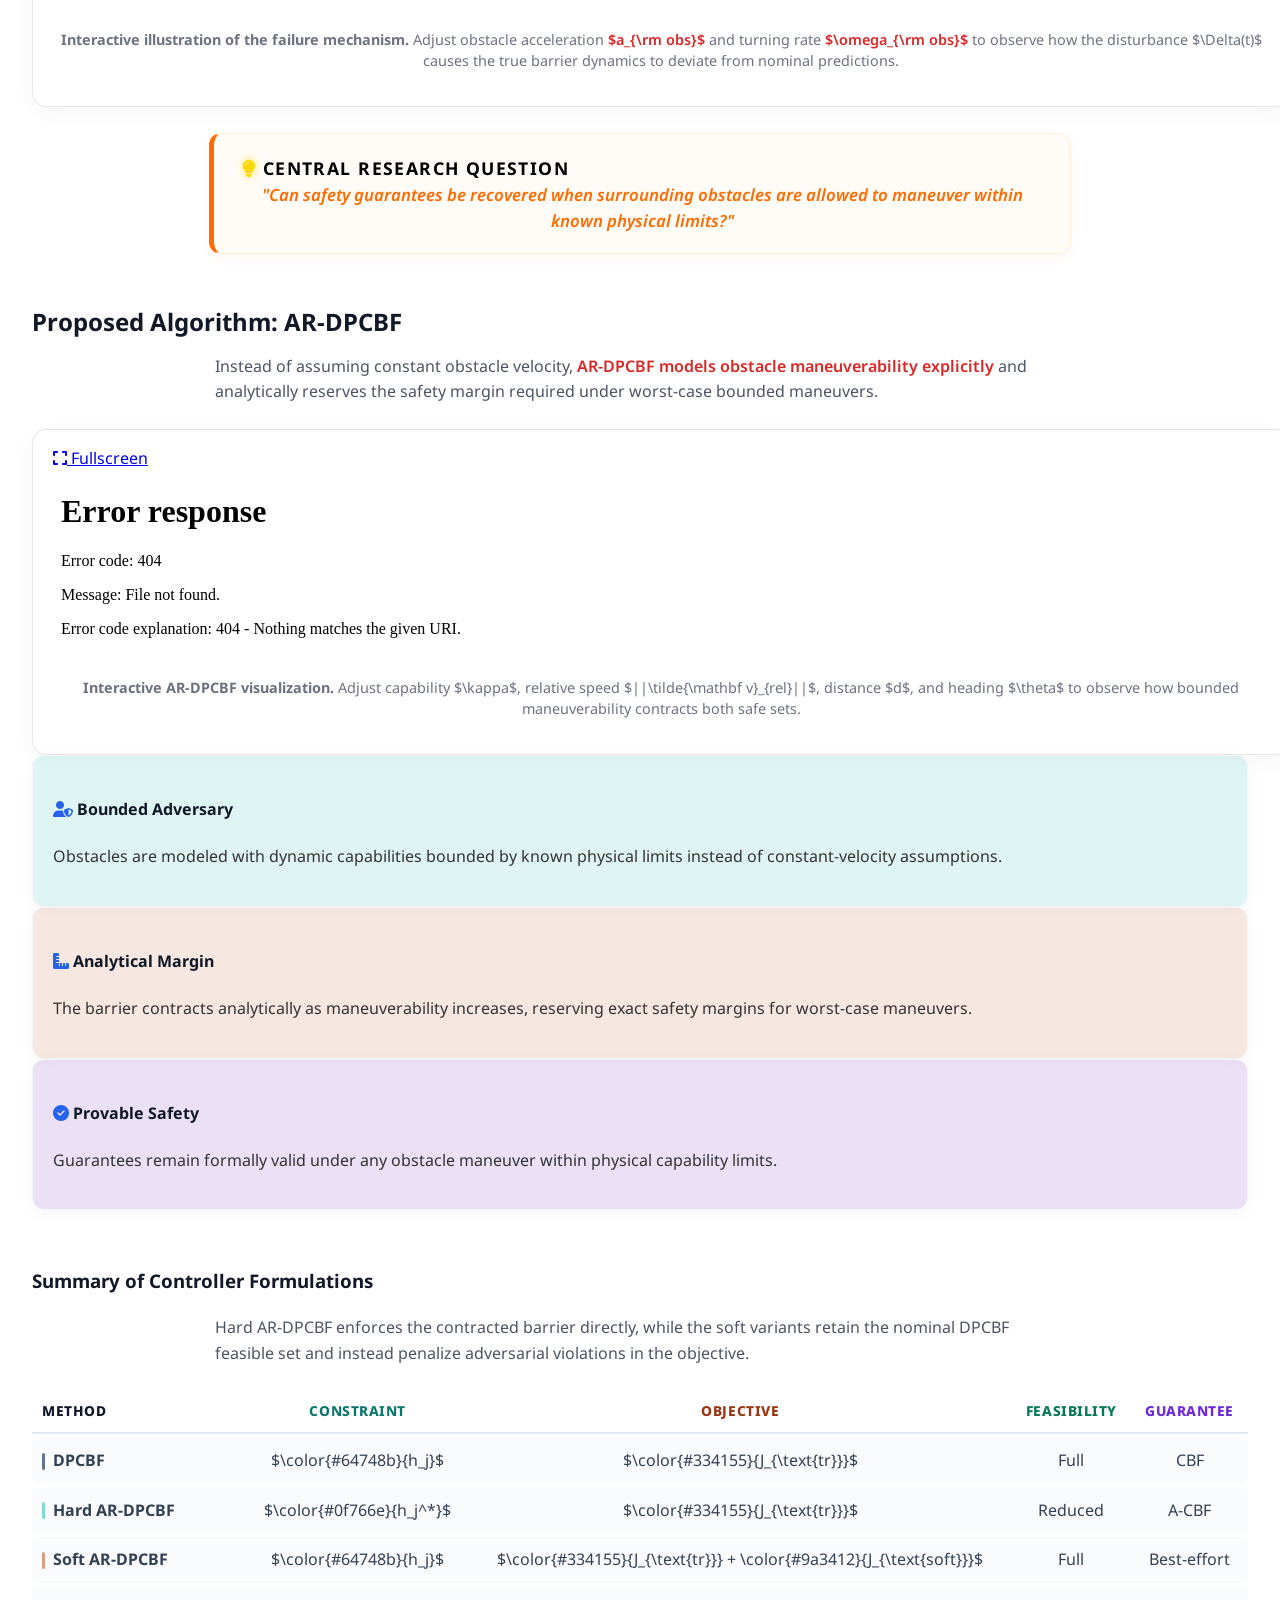
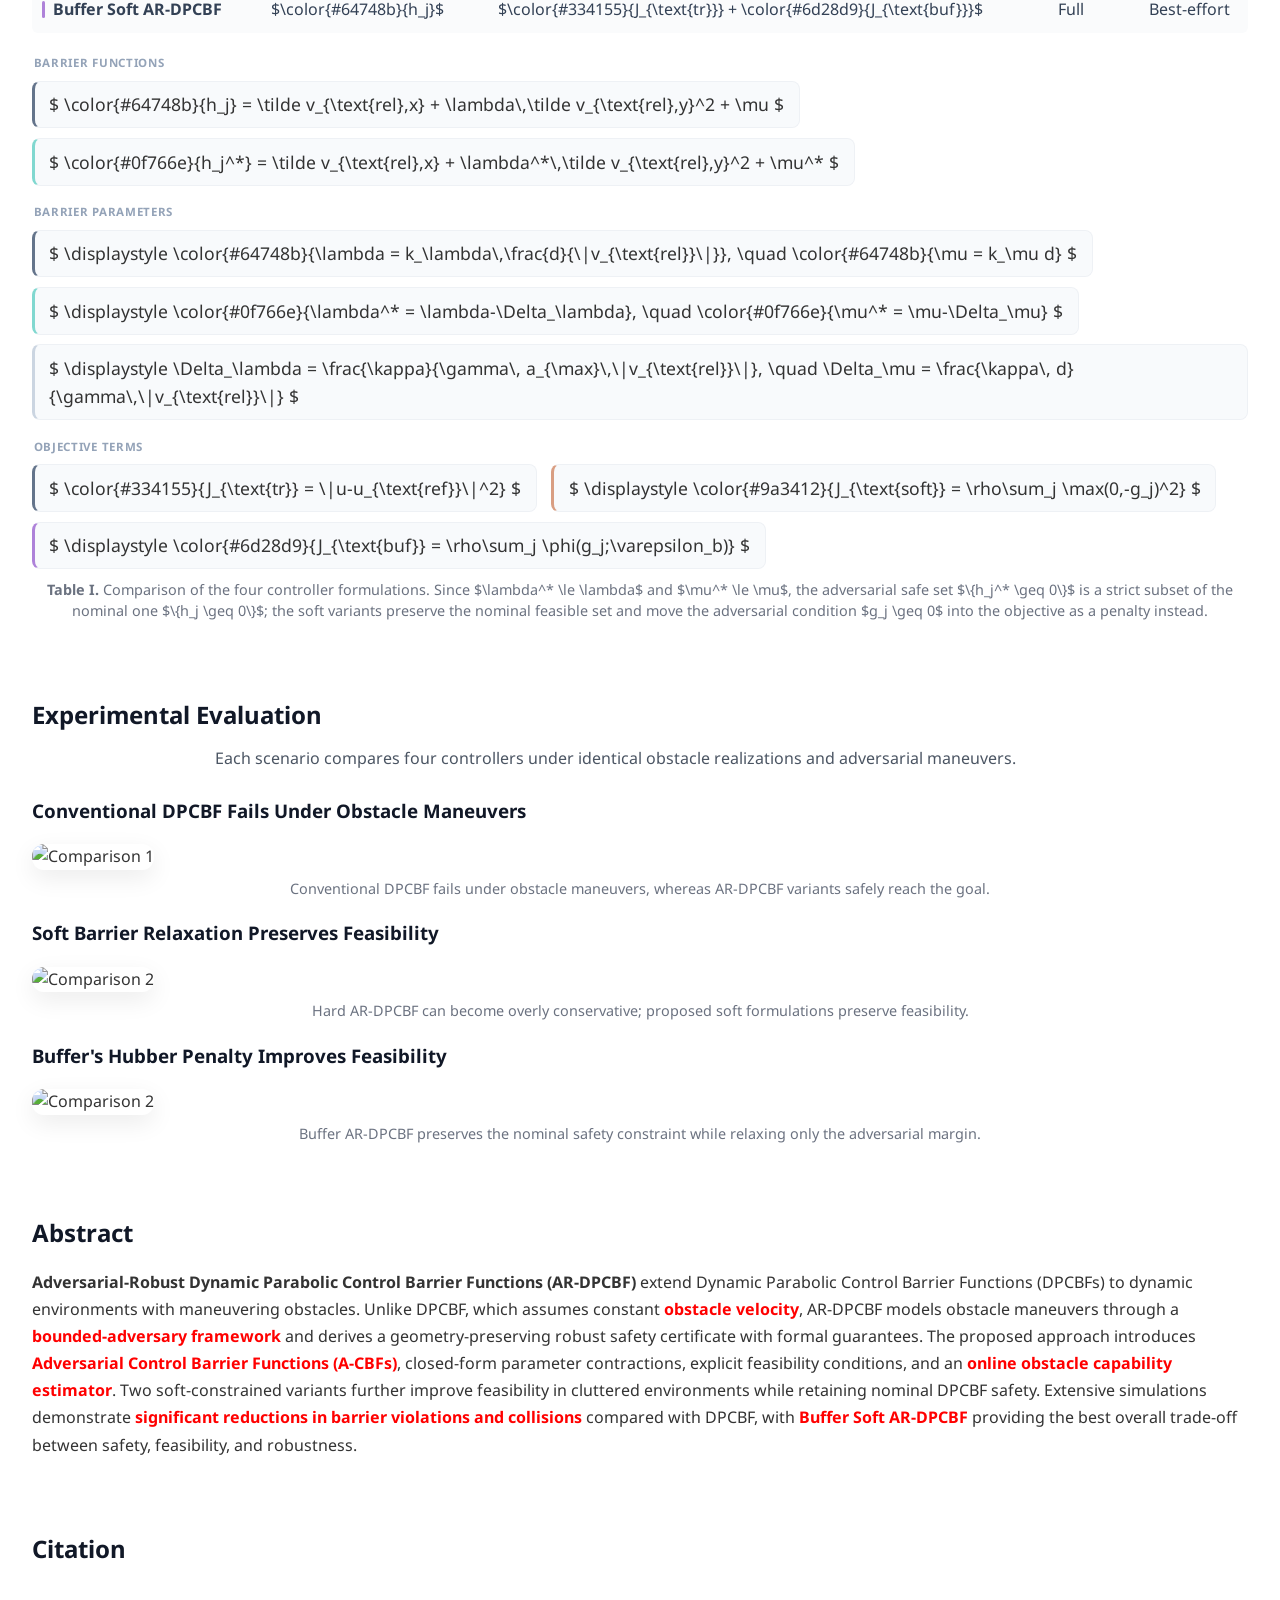
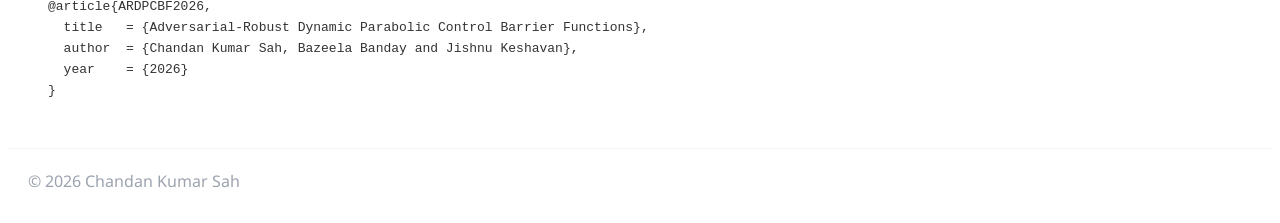
==== commit 12644d65: "Update index2.html" ====
--- a/index2.html
+++ b/index2.html
@@ -136,12 +136,12 @@
             <br><br>
 
             <h1 class="title is-1 publication-title">
-                Adversarial-Robust Dynamic<br>Parabolic Control Barrier Functions
+                Exact Feasibility Certification and Optimal Responsibility Allocation for Multi-Robot CBF Safety Filters
             </h1>
 
-            <h2 class="subtitle is-4">
+            <!-- <h2 class="subtitle is-4">
                 Robust Safe Navigation under Dynamic Adversarial Obstacles
-            </h2>
+            </h2> -->
 
             <!-- Authors -->
             <div class="is-size-5 publication-authors">
